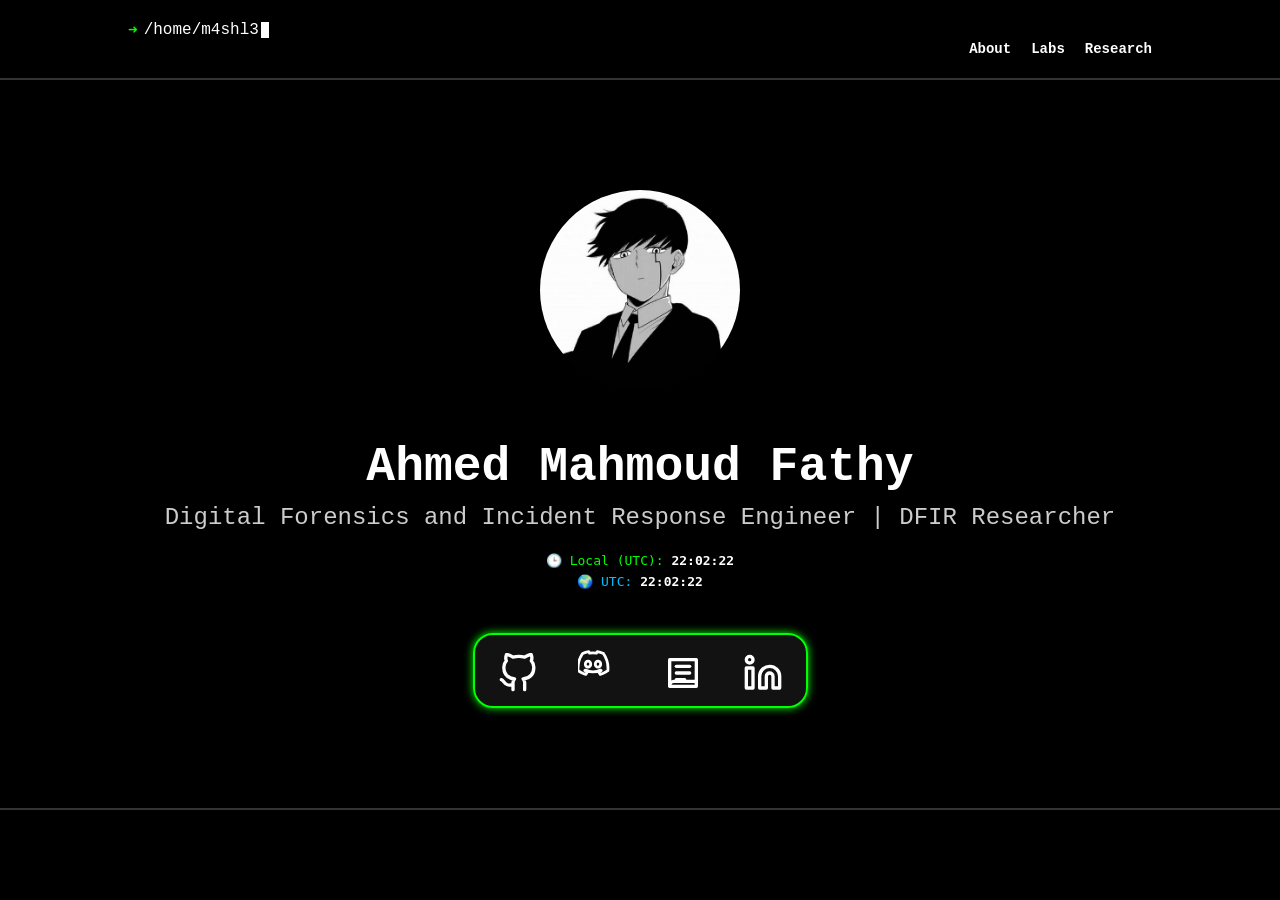
==== index.html @ f7004a01 "Update index.html" ====
<!DOCTYPE html>
<html lang="en">
<head>
    <meta charset="UTF-8" />
    <meta name="viewport" content="width=device-width, initial-scale=1.0"/>
    <title>M4shl3</title>
    <link rel="stylesheet" href="styles.css">
	<link rel="icon" href="portrait.ico" type="image/x-icon">
</head>
<body>


	
	<header>
		<div class="container">
			<!-- Logo / Terminal prompt -->
			<div class="logo-terminal" style="position: relative;">
				<span class="terminal-arrow">➜</span>
				<span class="terminal-path">/home/m4shl3</span>
				<span class="terminal-cursor"></span>
				<!-- Hidden clickable overlay -->
				<a href="index.html" class="terminal-link"></a>
			</div>

			<!-- Navigation menu -->
			<nav class="menu">
				<ul>
					<li><a href="about.html">About</a></li>
					<li><a href="labs.html">Labs</a></li>
					<li><a href="research/index.html">Research</a></li>
				</ul>
			</nav>
		</div>
	</header>

	

    <main>
        <div class="container">
            <div class="portrait-container">
                <div class="portrait-wrapper">
				<img src="portrait.jpg" alt="Portrait of Boleii" class="portrait front">
				<img src="another-portrait.jpg" alt="Another Portrait of Boleii" class="portrait back">
                </div>
            </div>

            <div class="days-since">
                <h1>Ahmed Mahmoud Fathy</h1>
				<p>
				 Digital Forensics and Incident Response Engineer | DFIR Researcher
				</p>
				<p>
				
				 <div style="margin-top: 20px;"></div>
				 
				</p>				
                
				
				<div id="days" class="time">Loading...</div>
            </div>

            <div class="social-links dock">
			  <a href="https://github.com/M4shl3" target="_blank" aria-label="GitHub Profile">
				<!-- GitHub SVG -->
				<svg xmlns="http://www.w3.org/2000/svg" width="40" height="40" viewBox="0 0 24 24" 
					 fill="none" stroke="currentColor" stroke-width="2" stroke-linecap="round" 
					 stroke-linejoin="round">
				  <path d="M9 19c-5 1.5-5-2.5-7-3m14 6v-3.87a3.37 
				  3.37 0 0 0-.94-2.61c3.14-.35 6.44-1.54 
				  6.44-7A5.44 5.44 0 0 0 20 4.77 5.07 
				  5.07 0 0 0 19.91 1S18.73.65 16 
				  2.48a13.38 13.38 0 0 0-7 
				  0C6.27.65 5.09 1 5.09 
				  1A5.07 5.07 0 0 0 5 
				  4.77a5.44 5.44 0 0 0-1.5 
				  3.78c0 5.42 3.3 6.61 
				  6.44 7A3.37 3.37 0 0 0 
				  9 18.13V22"></path>
				</svg>
			  </a>

			<a href="https://discord.com/users/844625487879471104" target="_blank" aria-label="Message me on Discord">
				  <!-- Discord SVG -->
				<svg xmlns="http://www.w3.org/2000/svg" width="45" height="45" 
				       viewBox="0 0 24 24" fill="none" stroke="currentColor" 
				       stroke-width="1.5" stroke-linecap="round" stroke-linejoin="round">
				    <path d="M13.545 2.907a13.2 13.2 0 0 0-3.257-1.011.05.05 0 0 0-.052.025c-.141.25-.297.577-.406.833a12.2 12.2 0 0 0-3.658 0 8 8 0 0 0-.412-.833.05.05 0 0 0-.052-.025c-1.125.194-2.22.534-3.257 1.011a.04.04 0 0 0-.021.018C.356 6.024-.213 9.047.066 12.032q.003.022.021.037a13.3 13.3 0 0 0 3.995 2.02.05.05 0 0 0 .056-.019q.463-.63.818-1.329a.05.05 0 0 0-.01-.059l-.018-.011a9 9 0 0 1-1.248-.595.05.05 0 0 1-.02-.066l.015-.019q.127-.095.248-.195a.05.05 0 0 1 .051-.007c2.619 1.196 5.454 1.196 8.041 0a.05.05 0 0 1 .053.007q.121.1.248.195a.05.05 0 0 1-.004.085 8 8 0 0 1-1.249.594.05.05 0 0 0-.03.03.05.05 0 0 0 .003.041c.24.465.515.909.817 1.329a.05.05 0 0 0 .056.019 13.2 13.2 0 0 0 4.001-2.02.05.05 0 0 0 .021-.037c.334-3.451-.559-6.449-2.366-9.106a.03.03 0 0 0-.02-.019m-8.198 7.307c-.789 0-1.438-.724-1.438-1.612s.637-1.613 1.438-1.613c.807 0 1.45.73 1.438 1.613 0 .888-.637 1.612-1.438 1.612m5.316 0c-.788 0-1.438-.724-1.438-1.612s.637-1.613 1.438-1.613c.807 0 1.451.73 1.438 1.613 0 .888-.631 1.612-1.438 1.612"/>
				</svg>
			</a>

			  <!-- Blog -->
			  <a href="https://hackmd.io/@M4shl3" target="_blank" aria-label="Blog">
				<svg xmlns="http://www.w3.org/2000/svg" width="40" height="40" 
					 viewBox="0 0 24 24" fill="none" stroke="currentColor" 
					 stroke-width="2" stroke-linecap="round" stroke-linejoin="round">
				  <path d="M4 19.5A2.5 2.5 0 0 1 6.5 17H20" />
				  <path d="M4 4h16v16H4z" />
				  <line x1="8" y1="8" x2="16" y2="8" />
				  <line x1="8" y1="12" x2="16" y2="12" />
				  <line x1="8" y1="16" x2="13" y2="16" />
				</svg>
			  </a>

			  <!-- LinkedIn -->
			  <a href="https://www.linkedin.com/in/m4shl3/" target="_blank" aria-label="LinkedIn Profile">
				<svg xmlns="http://www.w3.org/2000/svg" width="40" height="40" 
					 viewBox="0 0 24 24" fill="none" stroke="currentColor" 
					 stroke-width="2" stroke-linecap="round" stroke-linejoin="round">
				  <path d="M16 8a6 6 0 0 1 6 6v7h-4v-7a2 
				  2 0 0 0-4 0v7h-4v-7a6 6 
				  0 0 1 6-6z" />
				  <rect x="2" y="9" width="4" height="12" />
				  <circle cx="4" cy="4" r="2" />
				</svg>
			  </a>
			</div>

        </div>
    </main>

    <footer>
        <div class="container"></div>
    </footer>

	<script>
    function updateClock() {
        const now = new Date();

        // Local time
        let hours = now.getHours();
        let minutes = now.getMinutes();
        let seconds = now.getSeconds();
        hours = hours < 10 ? "0" + hours : hours;
        minutes = minutes < 10 ? "0" + minutes : minutes;
        seconds = seconds < 10 ? "0" + seconds : seconds;
        const localTime = `${hours}:${minutes}:${seconds}`;

        // UTC time
        let utcHours = now.getUTCHours();
        let utcMinutes = now.getUTCMinutes();
        let utcSeconds = now.getUTCSeconds();
        utcHours = utcHours < 10 ? "0" + utcHours : utcHours;
        utcMinutes = utcMinutes < 10 ? "0" + utcMinutes : utcMinutes;
        utcSeconds = utcSeconds < 10 ? "0" + utcSeconds : utcSeconds;
        const utcTime = `${utcHours}:${utcMinutes}:${utcSeconds}`;

        // Get local timezone name
        const timeZoneName = Intl.DateTimeFormat().resolvedOptions().timeZone;

        // Decorated output
        const clockElement = document.getElementById('days');
        if (clockElement) {
            clockElement.innerHTML = `
                <div style="font-family: monospace; line-height: 1.6;">
                    <span style="color: #00ff00;">🕒 Local (${timeZoneName}):</span> <strong>${localTime}</strong><br/>
                    <span style="color: #00bfff;">🌍 UTC:</span> <strong>${utcTime}</strong>
                </div>
            `;
        }
    }

    setInterval(updateClock, 1000);
    updateClock();
	</script>


</body>
</html>
---- styles.css ----
/* Basic resets */
body, h1, p, a {
  margin: 0;
  padding: 0;
  font-family: 'Courier New', Courier, monospace; /* Terminal look */
  color: #fff;
}

body {
  background-color: #000; /* Dark background */
}

.container {
  width: 80%;
  margin: 0 auto;
  max-width: 1200px;
}

/* Header */
header {
  background-color: #000;
  color: #fff;
  padding: 20px 0;
  border-bottom: 2px solid #333;
  box-shadow: 0 4px 6px rgba(0, 0, 0, 0.5);
  display: flex;
  justify-content: space-between;
  align-items: center;
  position: relative;
}

.logo {
  display: flex;
  align-items: center;
}

.logo__mark {
  font-size: 20px;
  margin-right: 8px;
  color: #ffffff;
  font-weight: bold;
}

.logo__text {
  font-size: 16px;
  text-decoration: none;
  color: #ffffff;
  font-weight: bold;
  position: relative;
}

.logo__cursor {
  display: inline-block;
  width: 8px;
  height: 1em;
  background-color: #ffffff;
  margin-left: 1px;
  animation: blink 1s step-start infinite;
  position: relative;
  right: -12px;
  top: 0.1em;
}

@keyframes blink {
  0% { opacity: 1; }
  50% { opacity: 0; }
  100% { opacity: 1; }
}


/* Navigation menu */
.menu {
  display: flex;
  align-items: center;
  justify-content: flex-end;
  margin-left: auto;
}

.menu ul {
  list-style: none;
  display: flex;
  margin: 0;
  padding: 0;
}

.menu li {
  margin-left: 20px;
}

.menu a {
  color: #ffffff;
  text-decoration: none;
  font-size: 14px;
  font-weight: bold;
}

.menu a:hover {
  text-decoration: underline;
}

/* Main content */
main {
  text-align: center;
  padding: 60px 0;
}

/* Portrait section */
.portrait-container {
  display: flex;
  justify-content: center;
  align-items: center;
  margin: 50px auto;
  width: 200px;
  height: 200px;
  position: relative;
}

.portrait-wrapper {
  position: relative;
  width: 100%;
  height: 100%;
}

.portrait {
  position: absolute;
  top: 0;
  left: 0;
  width: 100%;
  height: 100%;
  border-radius: 50%;
  object-fit: cover;
  transition: opacity 0.6s ease-in-out;
}

/* Show front by default */
.front {
  opacity: 1;
  z-index: 2;
}

/* Hide back until hover */
.back {
  opacity: 0;
  z-index: 1;
}

/* Hover fade effect */
.portrait-wrapper:hover .front {
  opacity: 0;
}

.portrait-wrapper:hover .back {
  opacity: 1;
}

/* Typography */
h1 {
  font-size: 48px;
  margin-bottom: 10px;
  font-weight: bold;
}

p {
  font-size: 24px;
  color: #ccc;
}

/* Social links */
.social-links {
  margin-top: 20px;
}

.social-links a {
  margin: 0 10px;
  color: #ffffff;
  text-decoration: none;
}

.social-links svg {
  vertical-align: middle;
}

/* Badge section */
.badge-container {
  position: relative;
  width: 190%;
  height: 50%;
  margin-top: 20px;
}

.badge {
  position: relative;
  display: block;
  margin: 10px auto;
  width: 300px;
  height: auto;
}

/* Labs grid */
.lab-card-upper {
  position: relative;
  overflow: hidden;
  border-radius: 12px;
  box-shadow: 0 4px 8px rgba(0,0,0,0.6);
  transition: transform 0.3s ease;
  aspect-ratio: 4 / 3;
  background: linear-gradient(135deg, #1a1a2e 0%, #16213e 100%);
}

.lab-card-upper img {
  width: 100%;
  height: 100%;
  display: block;
  border-radius: 12px;
  object-fit: cover;
}

.lab-card-upper:hover {
  transform: scale(1.02);
}

/* Lower Section Cards - Original format */
.lab-card {
  position: relative;
  overflow: hidden;
  border-radius: 12px;
  box-shadow: 0 4px 8px rgba(0,0,0,0.6);
  transition: transform 0.3s ease;
  aspect-ratio: 5 / 3;
  background: #000;
}

.lab-card img {
  width: 100%;
  height: 100%;
  display: block;
  border-radius: 12px;
  object-fit: contain;
}

.lab-card:hover {
  transform: scale(1.02);
}


/* Caption (bottom trail) */
.lab-caption {
  position: absolute;
  bottom: 0;
  left: 0;
  width: 100%;
  background: rgba(0, 0, 0, 0.7);
  color: #fff;
  font-size: 16px;
  padding: 10px;
  text-align: center;
  border-radius: 0 0 12px 12px;
}

/* Footer */
footer {
  background-color: #000;
  color: #ffffff;
  padding: 10px 0;
  text-align: center;
  border-top: 2px solid #333;
  box-shadow: 0 -4px 6px rgba(0, 0, 0, 0.5);
}

.difficulty-hard {
  color: red;
  font-weight: bold;
}

.difficulty-medium {
  color: orange;
  font-weight: bold;
}

.difficulty-easy {
  color: limegreen;
  font-weight: bold;
}


/*-------------------------------------------------------------------------------------------------------------*/


.dock {
  position: relative;
  display: flex;
  justify-content: center;
  align-items: flex-end;
  gap: 20px;
  padding: 15px;
  background: rgba(20, 20, 20, 0.9);
  border-radius: 20px;
  width: fit-content;
  margin: 40px auto;
  box-shadow: 0 6px 20px rgba(0, 0, 0, 0.6);
  overflow: visible;
}

/* Thin static light border along the edges */
.dock::before {
  content: '';
  position: absolute;
  top: 0; left: 0; right: 0; bottom: 0;
  border-radius: 20px;       /* match dock corners */
  border: 2px solid lime;    /* thin line around edges */
  box-shadow: 0 0 8px lime;  /* subtle neon glow */
  pointer-events: none;
  z-index: 1;
  background: transparent;    /* ensure center stays transparent */
}

.dock a svg {
  transition: transform 0.25s ease, filter 0.25s ease;
  cursor: pointer;
}

.dock a:hover svg {
  transform: translateY(-12px) scale(1.3);
  filter: drop-shadow(0 4px 8px rgba(0, 0, 0, 0.6));
}


/*-------------------------------------------------------------------------------------------------------------*/


/* Terminal-style logo */
.logo-terminal {
    display: flex;
    align-items: center;
    font-family: 'Menlo', 'Courier New', monospace;
    font-size: 16px;
    position: relative; /* needed for overlay */
    cursor: default;
}

/* macOS-style prompt arrow */
.terminal-arrow {
    color: #00ff00; /* green like mac terminal */
    font-weight: bold;
    margin-right: 6px;
}

/* Command path */
.terminal-path {
    color: #ffffff;
}

/* Blinking cursor */
.terminal-cursor {
    display: inline-block;
    width: 8px;
    height: 1em;
    background-color: #ffffff;
    margin-left: 2px;
    animation: blink 1s step-start infinite;
}

/* Blinking animation */
@keyframes blink {
    0%, 50% { opacity: 1; }
    51%, 100% { opacity: 0; }
}

/* Hidden clickable overlay for the terminal prompt */
.terminal-link {
    position: absolute;
    top: 0;
    left: 0;
    width: 100%;
    height: 100%;
    z-index: 5;           /* above text but below menu */
    background: transparent;
    cursor: pointer;
}

/* Navigation menu */
.menu {
    display: flex;
    align-items: center;
    justify-content: flex-end;
    margin-left: auto;
}

.menu ul {
    list-style: none;
    display: flex;
    margin: 0;
    padding: 0;
}

.menu li {
    margin-left: 20px;
}

.menu a {
    color: #ffffff;
    text-decoration: none;
    font-size: 14px;
    font-weight: bold;
}

.menu a:hover {
    text-decoration: underline;
}


/*-------------------------------------------------------------------------------------------------------------*/

/* Green neon border around lab PNGs */
.lab-card::before {
  content: '';
  position: absolute;
  top: 0; left: 0; right: 0; bottom: 0;
  border-radius: 12px;       /* match .lab-card corners */
  border: 2px solid lime;    /* thin lime border */
  box-shadow: 0 0 8px lime;  /* subtle neon glow */
  pointer-events: none;      /* allow clicks through */
  z-index: 2;                /* sit above the image */
}



/*-------------------------------------------------------------------------------------------------------------*/

/* Back to Top — Clean Neon Lime Square (No Pulse) */
.back-to-top-btn {
  position: fixed;
  bottom: 75px;
  right: 30px;
  width: 38px;
  height: 38px;
  border-radius: 5px; /* slight rounding for smooth neon edges */
  border: 2px solid lime;
  background: rgba(0, 255, 0, 0.05);
  box-shadow:
    0 0 6px lime,
    inset 0 0 4px lime;
  color: #ffffff; /* white caret glyph */
  font-size: 18px;
  font-weight: bold;
  cursor: pointer;
  opacity: 0;
  visibility: hidden;
  display: flex;
  align-items: center;
  justify-content: center;
  transition:
    opacity 0.4s ease,
    transform 0.3s ease,
    box-shadow 0.3s ease;
  z-index: 1000;
}

/* Hover — brighter neon */
@media (hover: hover) {
  .back-to-top-btn:hover {
    transform: scale(1.1);
    box-shadow:
      0 0 12px lime,
      inset 0 0 6px lime;
  }
}

/* Show when scrolled down */
.back-to-top-btn.show {
  opacity: 1;
  visibility: visible;
}

/* Mobile adjustments */
@media (max-width: 768px) {
  .back-to-top-btn {
    width: 34px;
    height: 34px;
    bottom: 65px;
    right: 20px;
    font-size: 16px;
  }
}



/*-------------------------------------------------------------------------------------------------------------*/



/* ==========================================
   Labs Platform Section — Unified Styling
   ========================================== */

.labs-section {
  display: flex;
  flex-direction: column;
  align-items: center;
  justify-content: center;
  background-color: #000;
  padding: 25px 0; /* increased spacing for visual balance */
}

.labs-platform {
  display: flex;
  justify-content: center;
  align-items: center;
  margin-bottom: 50px; /* space between logo and labs grid */
}

.labs-logo {
  width: 280px;
  height: auto;
  display: block;
  margin: 0 auto;
  transition: transform 0.3s ease, filter 0.3s ease;
}

/* Unified hover glow (matches your theme) */
.labs-logo:hover {
  transform: scale(1.05);
  filter: drop-shadow(0 0 16px rgba(0, 255, 255, 0.6));
}

/* Grid spacing refinement (keeps your cards neat) */
.labs-grid {
  display: grid;
  grid-template-columns: repeat(auto-fit, minmax(320px, 1fr));
  gap: 25px;
  justify-content: center;
  width: 100%;
  max-width: 1200px;
}

/* Visual separator between platform groups */
.labs-section:not(:last-of-type)::after {
  content: "";
  display: block;
  width: 60%;
  height: 1px;
  background: linear-gradient(to right, transparent, rgba(0, 255, 255, 0.3), transparent);
  margin-top: 80px;
}
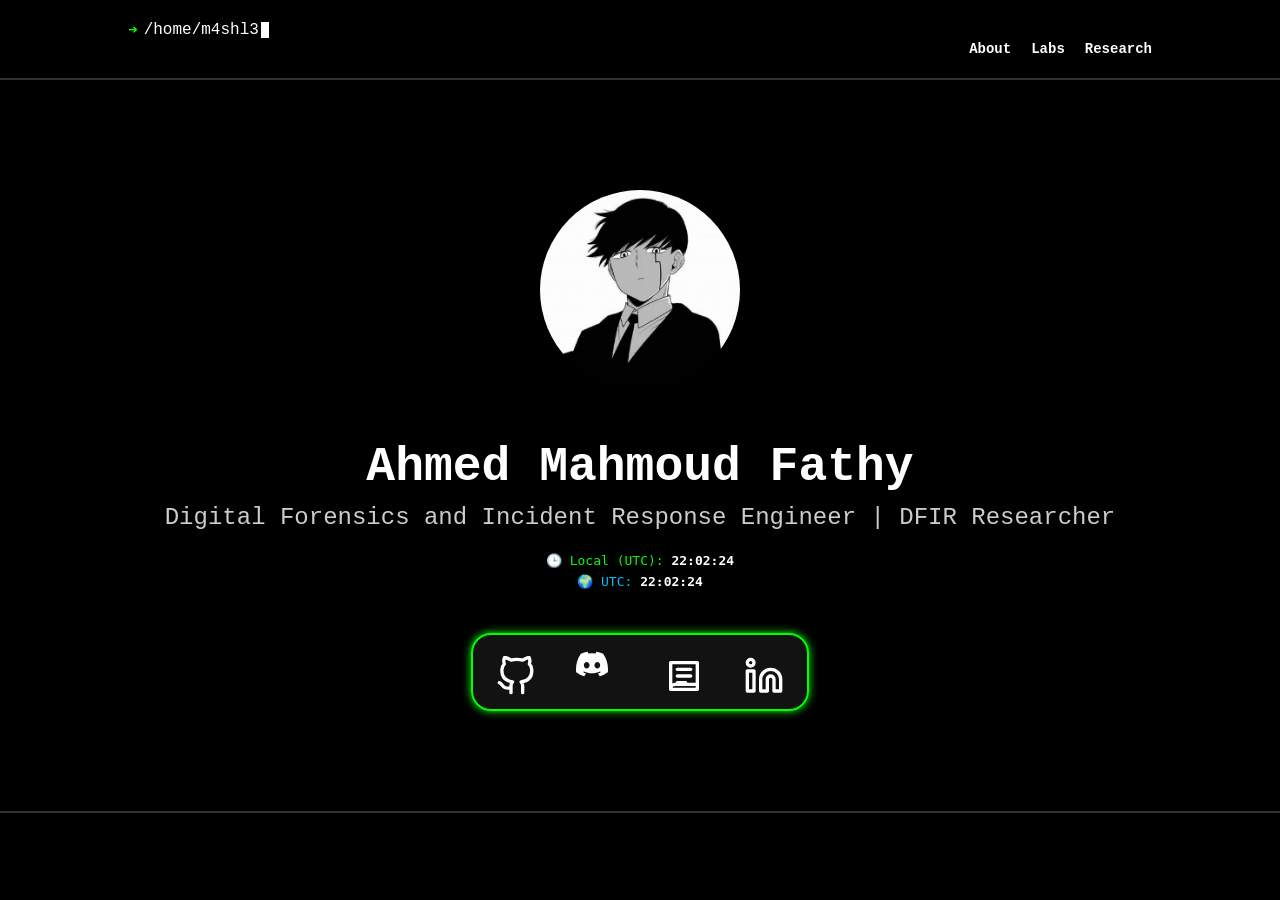
==== commit 8327fdda: "Update index.html" ====
--- a/index.html
+++ b/index.html
@@ -80,13 +80,11 @@
 			  </a>
 
 			<a href="https://discord.com/users/844625487879471104" target="_blank" aria-label="Message me on Discord">
-				  <!-- Discord SVG -->
-				<svg xmlns="http://www.w3.org/2000/svg" width="45" height="45" 
-				       viewBox="0 0 24 24" fill="none" stroke="currentColor" 
-				       stroke-width="1.5" stroke-linecap="round" stroke-linejoin="round">
+				<svg xmlns="http://www.w3.org/2000/svg" width="48" height="48" viewBox="0 0 24 24" fill="currentColor">
+				    <!-- Official Discord icon - larger version -->
 				    <path d="M13.545 2.907a13.2 13.2 0 0 0-3.257-1.011.05.05 0 0 0-.052.025c-.141.25-.297.577-.406.833a12.2 12.2 0 0 0-3.658 0 8 8 0 0 0-.412-.833.05.05 0 0 0-.052-.025c-1.125.194-2.22.534-3.257 1.011a.04.04 0 0 0-.021.018C.356 6.024-.213 9.047.066 12.032q.003.022.021.037a13.3 13.3 0 0 0 3.995 2.02.05.05 0 0 0 .056-.019q.463-.63.818-1.329a.05.05 0 0 0-.01-.059l-.018-.011a9 9 0 0 1-1.248-.595.05.05 0 0 1-.02-.066l.015-.019q.127-.095.248-.195a.05.05 0 0 1 .051-.007c2.619 1.196 5.454 1.196 8.041 0a.05.05 0 0 1 .053.007q.121.1.248.195a.05.05 0 0 1-.004.085 8 8 0 0 1-1.249.594.05.05 0 0 0-.03.03.05.05 0 0 0 .003.041c.24.465.515.909.817 1.329a.05.05 0 0 0 .056.019 13.2 13.2 0 0 0 4.001-2.02.05.05 0 0 0 .021-.037c.334-3.451-.559-6.449-2.366-9.106a.03.03 0 0 0-.02-.019m-8.198 7.307c-.789 0-1.438-.724-1.438-1.612s.637-1.613 1.438-1.613c.807 0 1.45.73 1.438 1.613 0 .888-.637 1.612-1.438 1.612m5.316 0c-.788 0-1.438-.724-1.438-1.612s.637-1.613 1.438-1.613c.807 0 1.451.73 1.438 1.613 0 .888-.631 1.612-1.438 1.612"/>
 				</svg>
-			</a>
+			   </a>
 
 			  <!-- Blog -->
 			  <a href="https://hackmd.io/@M4shl3" target="_blank" aria-label="Blog">
@@ -179,3 +177,4 @@
 
 
 
+
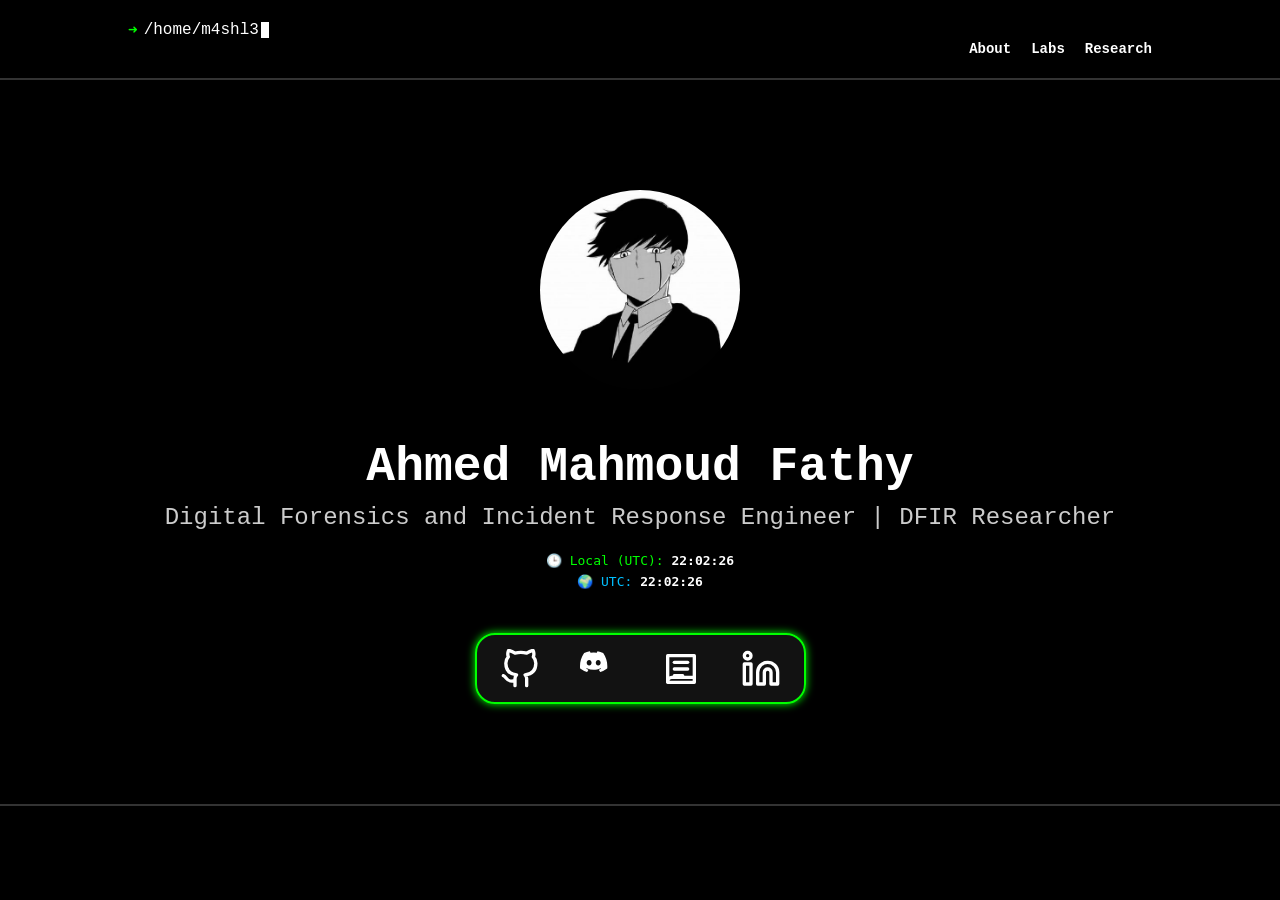
==== commit f9da04b1: "Update index.html" ====
--- a/index.html
+++ b/index.html
@@ -80,7 +80,7 @@
 			  </a>
 
 			<a href="https://discord.com/users/844625487879471104" target="_blank" aria-label="Message me on Discord">
-				<svg xmlns="http://www.w3.org/2000/svg" width="48" height="48" viewBox="0 0 24 24" fill="currentColor">
+				<svg xmlns="http://www.w3.org/2000/svg" width="41" height="41" viewBox="0 0 24 24" fill="currentColor">
 				    <!-- Official Discord icon - larger version -->
 				    <path d="M13.545 2.907a13.2 13.2 0 0 0-3.257-1.011.05.05 0 0 0-.052.025c-.141.25-.297.577-.406.833a12.2 12.2 0 0 0-3.658 0 8 8 0 0 0-.412-.833.05.05 0 0 0-.052-.025c-1.125.194-2.22.534-3.257 1.011a.04.04 0 0 0-.021.018C.356 6.024-.213 9.047.066 12.032q.003.022.021.037a13.3 13.3 0 0 0 3.995 2.02.05.05 0 0 0 .056-.019q.463-.63.818-1.329a.05.05 0 0 0-.01-.059l-.018-.011a9 9 0 0 1-1.248-.595.05.05 0 0 1-.02-.066l.015-.019q.127-.095.248-.195a.05.05 0 0 1 .051-.007c2.619 1.196 5.454 1.196 8.041 0a.05.05 0 0 1 .053.007q.121.1.248.195a.05.05 0 0 1-.004.085 8 8 0 0 1-1.249.594.05.05 0 0 0-.03.03.05.05 0 0 0 .003.041c.24.465.515.909.817 1.329a.05.05 0 0 0 .056.019 13.2 13.2 0 0 0 4.001-2.02.05.05 0 0 0 .021-.037c.334-3.451-.559-6.449-2.366-9.106a.03.03 0 0 0-.02-.019m-8.198 7.307c-.789 0-1.438-.724-1.438-1.612s.637-1.613 1.438-1.613c.807 0 1.45.73 1.438 1.613 0 .888-.637 1.612-1.438 1.612m5.316 0c-.788 0-1.438-.724-1.438-1.612s.637-1.613 1.438-1.613c.807 0 1.451.73 1.438 1.613 0 .888-.631 1.612-1.438 1.612"/>
 				</svg>
@@ -178,3 +178,4 @@
 
 
 
+
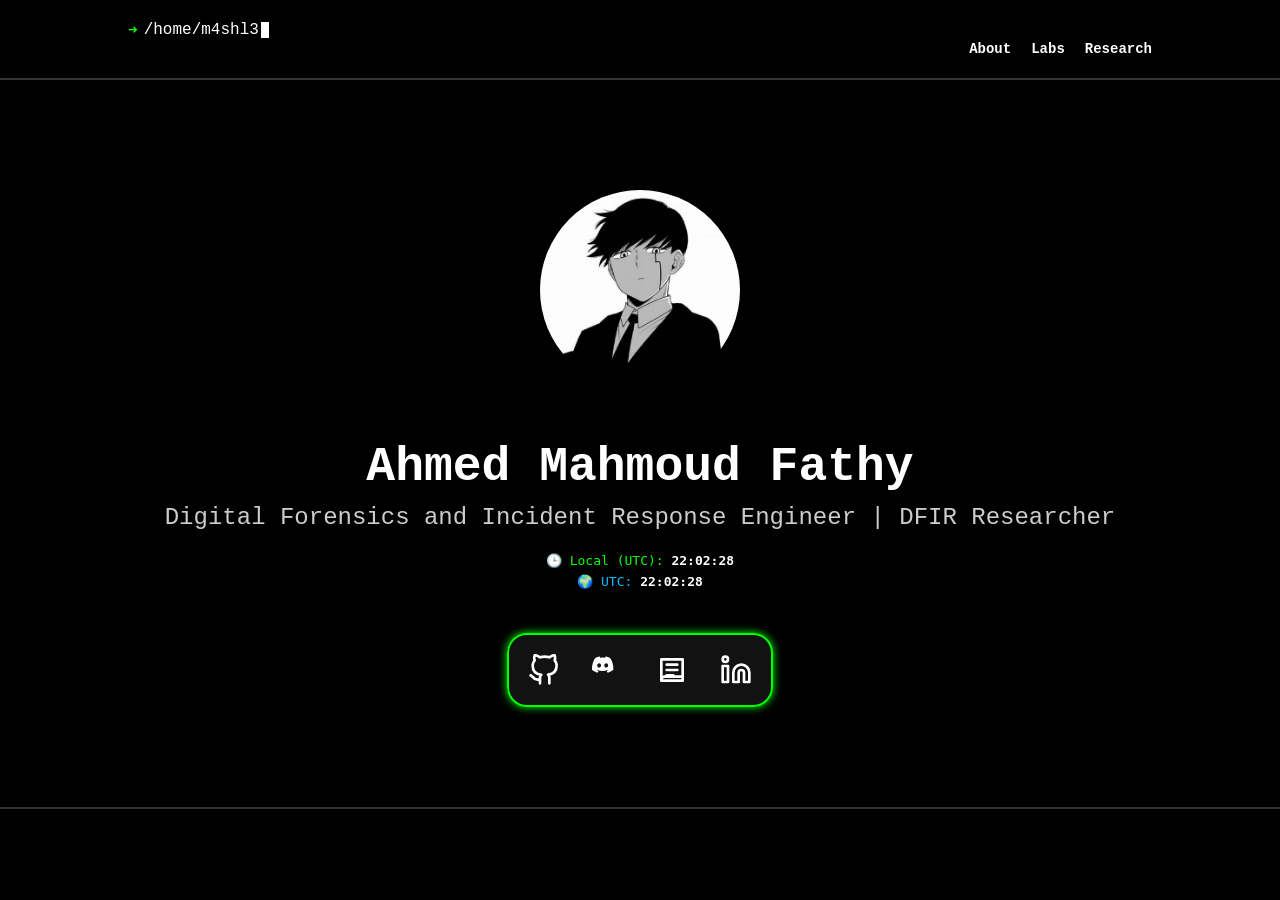
==== commit 341ed4a4: "Update index.html" ====
--- a/index.html
+++ b/index.html
@@ -62,7 +62,7 @@
             <div class="social-links dock">
 			  <a href="https://github.com/M4shl3" target="_blank" aria-label="GitHub Profile">
 				<!-- GitHub SVG -->
-				<svg xmlns="http://www.w3.org/2000/svg" width="40" height="40" viewBox="0 0 24 24" 
+				<svg xmlns="http://www.w3.org/2000/svg" viewBox="0 0 24 24" 
 					 fill="none" stroke="currentColor" stroke-width="2" stroke-linecap="round" 
 					 stroke-linejoin="round">
 				  <path d="M9 19c-5 1.5-5-2.5-7-3m14 6v-3.87a3.37 
@@ -80,7 +80,7 @@
 			  </a>
 
 			<a href="https://discord.com/users/844625487879471104" target="_blank" aria-label="Message me on Discord">
-				<svg xmlns="http://www.w3.org/2000/svg" width="41" height="41" viewBox="0 0 24 24" fill="currentColor">
+				<svg xmlns="http://www.w3.org/2000/svg" viewBox="0 0 24 24" fill="currentColor">
 				    <!-- Official Discord icon - larger version -->
 				    <path d="M13.545 2.907a13.2 13.2 0 0 0-3.257-1.011.05.05 0 0 0-.052.025c-.141.25-.297.577-.406.833a12.2 12.2 0 0 0-3.658 0 8 8 0 0 0-.412-.833.05.05 0 0 0-.052-.025c-1.125.194-2.22.534-3.257 1.011a.04.04 0 0 0-.021.018C.356 6.024-.213 9.047.066 12.032q.003.022.021.037a13.3 13.3 0 0 0 3.995 2.02.05.05 0 0 0 .056-.019q.463-.63.818-1.329a.05.05 0 0 0-.01-.059l-.018-.011a9 9 0 0 1-1.248-.595.05.05 0 0 1-.02-.066l.015-.019q.127-.095.248-.195a.05.05 0 0 1 .051-.007c2.619 1.196 5.454 1.196 8.041 0a.05.05 0 0 1 .053.007q.121.1.248.195a.05.05 0 0 1-.004.085 8 8 0 0 1-1.249.594.05.05 0 0 0-.03.03.05.05 0 0 0 .003.041c.24.465.515.909.817 1.329a.05.05 0 0 0 .056.019 13.2 13.2 0 0 0 4.001-2.02.05.05 0 0 0 .021-.037c.334-3.451-.559-6.449-2.366-9.106a.03.03 0 0 0-.02-.019m-8.198 7.307c-.789 0-1.438-.724-1.438-1.612s.637-1.613 1.438-1.613c.807 0 1.45.73 1.438 1.613 0 .888-.637 1.612-1.438 1.612m5.316 0c-.788 0-1.438-.724-1.438-1.612s.637-1.613 1.438-1.613c.807 0 1.451.73 1.438 1.613 0 .888-.631 1.612-1.438 1.612"/>
 				</svg>
@@ -88,7 +88,7 @@
 
 			  <!-- Blog -->
 			  <a href="https://hackmd.io/@M4shl3" target="_blank" aria-label="Blog">
-				<svg xmlns="http://www.w3.org/2000/svg" width="40" height="40" 
+				<svg xmlns="http://www.w3.org/2000/svg" 
 					 viewBox="0 0 24 24" fill="none" stroke="currentColor" 
 					 stroke-width="2" stroke-linecap="round" stroke-linejoin="round">
 				  <path d="M4 19.5A2.5 2.5 0 0 1 6.5 17H20" />
@@ -101,7 +101,7 @@
 
 			  <!-- LinkedIn -->
 			  <a href="https://www.linkedin.com/in/m4shl3/" target="_blank" aria-label="LinkedIn Profile">
-				<svg xmlns="http://www.w3.org/2000/svg" width="40" height="40" 
+				<svg xmlns="http://www.w3.org/2000/svg" 
 					 viewBox="0 0 24 24" fill="none" stroke="currentColor" 
 					 stroke-width="2" stroke-linecap="round" stroke-linejoin="round">
 				  <path d="M16 8a6 6 0 0 1 6 6v7h-4v-7a2 
@@ -179,3 +179,4 @@
 
 
 
+
--- a/styles.css
+++ b/styles.css
@@ -168,17 +168,28 @@
 /* Social links */
 .social-links {
   margin-top: 20px;
+  display: flex;
+  justify-content: center;
+  align-items: center;
+  gap: 20px;
 }
 
 .social-links a {
-  margin: 0 10px;
+  width: 44px;
+  height: 44px;
   color: #ffffff;
   text-decoration: none;
+
+  display: flex;
+  align-items: center;
+  justify-content: center;
 }
 
 .social-links svg {
-  vertical-align: middle;
-}
+  width: 32px;
+  height: 32px;
+}
+
 
 /* Badge section */
 .badge-container {
@@ -549,3 +560,4 @@
 
 
 
+
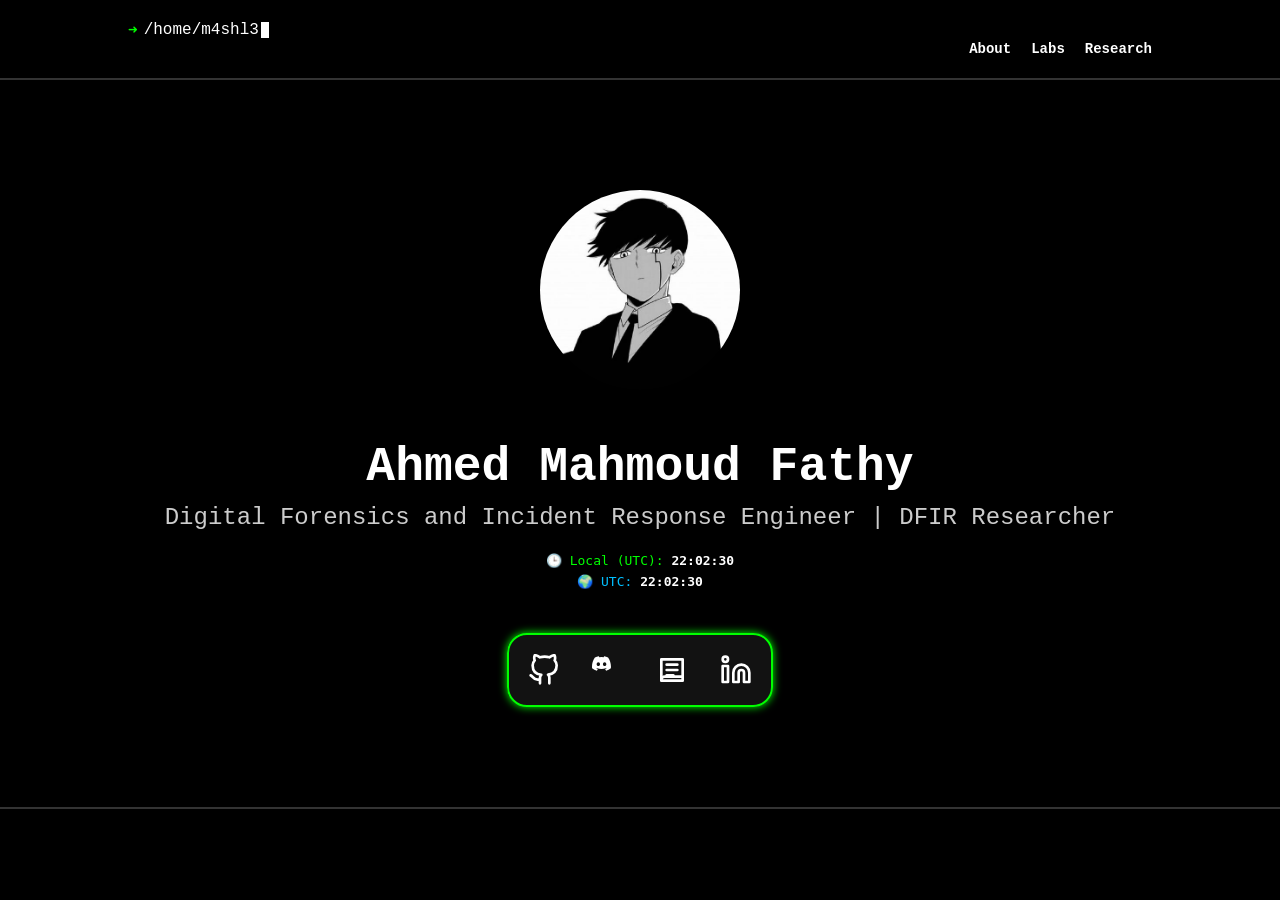
==== commit 09f87b19: "Update index.html" ====
--- a/index.html
+++ b/index.html
@@ -80,7 +80,7 @@
 			  </a>
 
 			<a href="https://discord.com/users/844625487879471104" target="_blank" aria-label="Message me on Discord">
-				<svg xmlns="http://www.w3.org/2000/svg" viewBox="0 0 24 24" fill="currentColor">
+				<svg xmlns="http://www.w3.org/2000/svg" viewBox="0 0 27 27" fill="currentColor">
 				    <!-- Official Discord icon - larger version -->
 				    <path d="M13.545 2.907a13.2 13.2 0 0 0-3.257-1.011.05.05 0 0 0-.052.025c-.141.25-.297.577-.406.833a12.2 12.2 0 0 0-3.658 0 8 8 0 0 0-.412-.833.05.05 0 0 0-.052-.025c-1.125.194-2.22.534-3.257 1.011a.04.04 0 0 0-.021.018C.356 6.024-.213 9.047.066 12.032q.003.022.021.037a13.3 13.3 0 0 0 3.995 2.02.05.05 0 0 0 .056-.019q.463-.63.818-1.329a.05.05 0 0 0-.01-.059l-.018-.011a9 9 0 0 1-1.248-.595.05.05 0 0 1-.02-.066l.015-.019q.127-.095.248-.195a.05.05 0 0 1 .051-.007c2.619 1.196 5.454 1.196 8.041 0a.05.05 0 0 1 .053.007q.121.1.248.195a.05.05 0 0 1-.004.085 8 8 0 0 1-1.249.594.05.05 0 0 0-.03.03.05.05 0 0 0 .003.041c.24.465.515.909.817 1.329a.05.05 0 0 0 .056.019 13.2 13.2 0 0 0 4.001-2.02.05.05 0 0 0 .021-.037c.334-3.451-.559-6.449-2.366-9.106a.03.03 0 0 0-.02-.019m-8.198 7.307c-.789 0-1.438-.724-1.438-1.612s.637-1.613 1.438-1.613c.807 0 1.45.73 1.438 1.613 0 .888-.637 1.612-1.438 1.612m5.316 0c-.788 0-1.438-.724-1.438-1.612s.637-1.613 1.438-1.613c.807 0 1.451.73 1.438 1.613 0 .888-.631 1.612-1.438 1.612"/>
 				</svg>
@@ -180,3 +180,4 @@
 
 
 
+
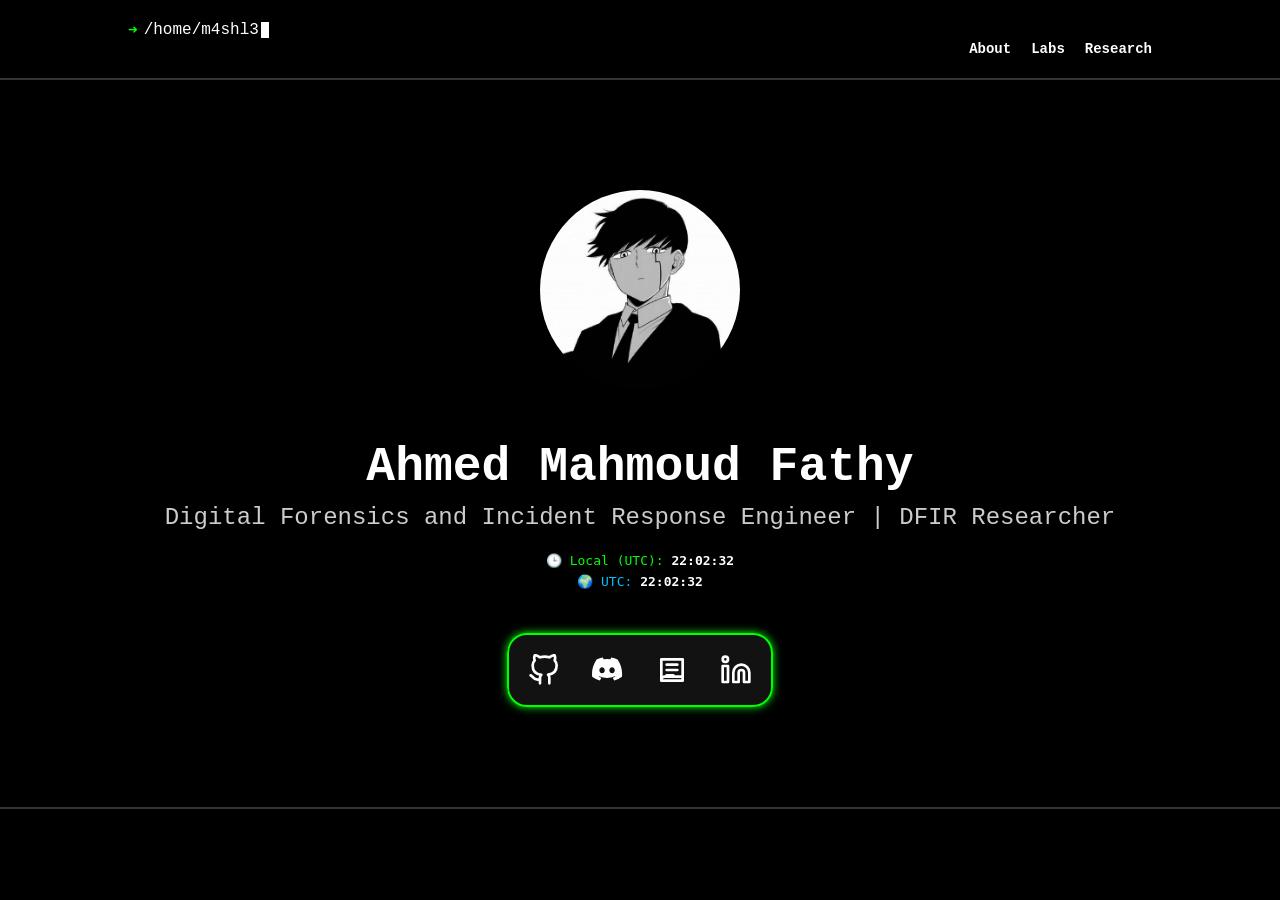
==== commit 846d329b: "Update index.html" ====
--- a/index.html
+++ b/index.html
@@ -80,7 +80,7 @@
 			  </a>
 
 			<a href="https://discord.com/users/844625487879471104" target="_blank" aria-label="Message me on Discord">
-				<svg xmlns="http://www.w3.org/2000/svg" viewBox="0 0 27 27" fill="currentColor">
+				<svg xmlns="http://www.w3.org/2000/svg" viewBox="0 0 17 17" fill="currentColor">
 				    <!-- Official Discord icon - larger version -->
 				    <path d="M13.545 2.907a13.2 13.2 0 0 0-3.257-1.011.05.05 0 0 0-.052.025c-.141.25-.297.577-.406.833a12.2 12.2 0 0 0-3.658 0 8 8 0 0 0-.412-.833.05.05 0 0 0-.052-.025c-1.125.194-2.22.534-3.257 1.011a.04.04 0 0 0-.021.018C.356 6.024-.213 9.047.066 12.032q.003.022.021.037a13.3 13.3 0 0 0 3.995 2.02.05.05 0 0 0 .056-.019q.463-.63.818-1.329a.05.05 0 0 0-.01-.059l-.018-.011a9 9 0 0 1-1.248-.595.05.05 0 0 1-.02-.066l.015-.019q.127-.095.248-.195a.05.05 0 0 1 .051-.007c2.619 1.196 5.454 1.196 8.041 0a.05.05 0 0 1 .053.007q.121.1.248.195a.05.05 0 0 1-.004.085 8 8 0 0 1-1.249.594.05.05 0 0 0-.03.03.05.05 0 0 0 .003.041c.24.465.515.909.817 1.329a.05.05 0 0 0 .056.019 13.2 13.2 0 0 0 4.001-2.02.05.05 0 0 0 .021-.037c.334-3.451-.559-6.449-2.366-9.106a.03.03 0 0 0-.02-.019m-8.198 7.307c-.789 0-1.438-.724-1.438-1.612s.637-1.613 1.438-1.613c.807 0 1.45.73 1.438 1.613 0 .888-.637 1.612-1.438 1.612m5.316 0c-.788 0-1.438-.724-1.438-1.612s.637-1.613 1.438-1.613c.807 0 1.451.73 1.438 1.613 0 .888-.631 1.612-1.438 1.612"/>
 				</svg>
@@ -181,3 +181,4 @@
 
 
 
+
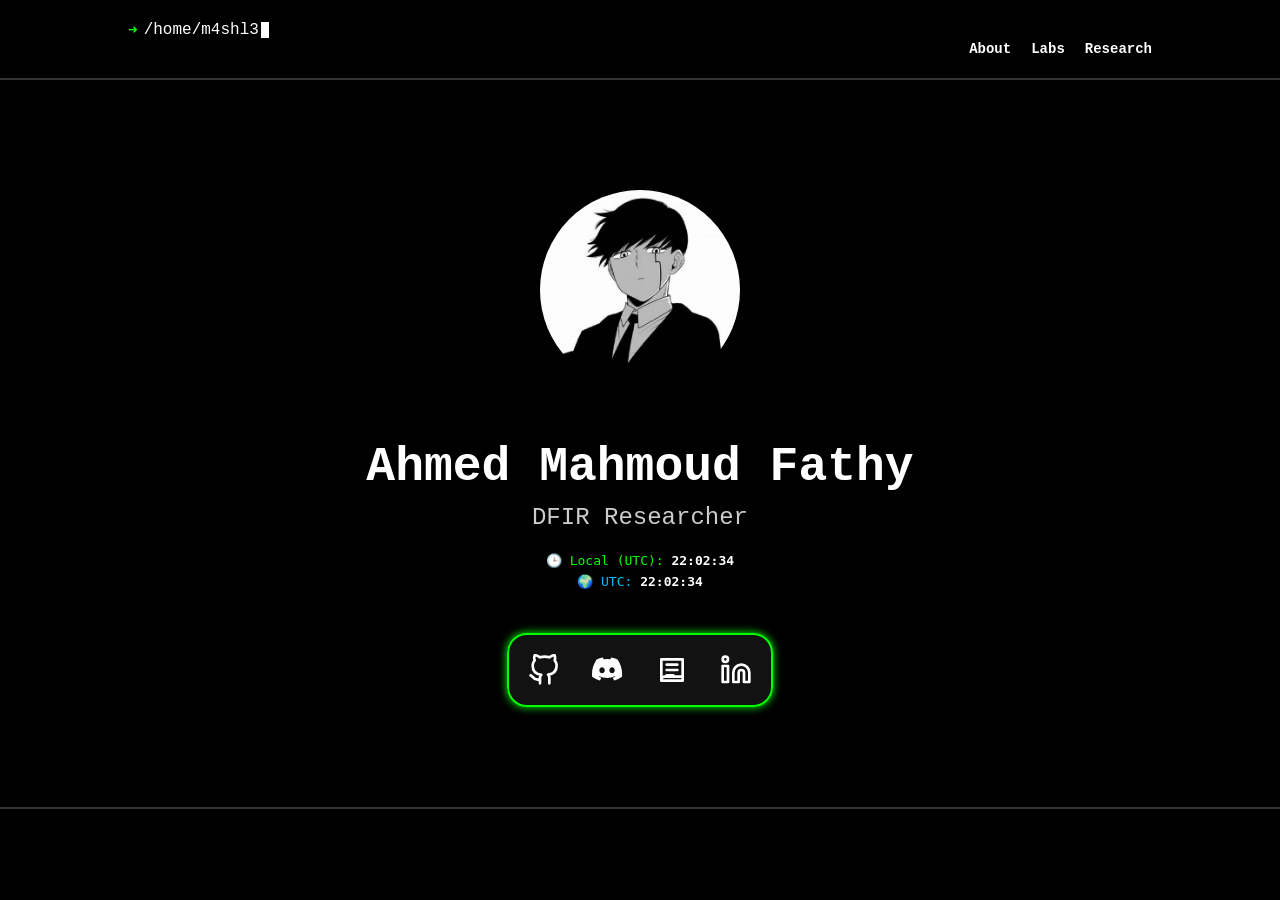
==== commit cd4c7a45: "Update index.html" ====
--- a/index.html
+++ b/index.html
@@ -47,7 +47,7 @@
             <div class="days-since">
                 <h1>Ahmed Mahmoud Fathy</h1>
 				<p>
-				 Digital Forensics and Incident Response Engineer | DFIR Researcher
+				  DFIR Researcher
 				</p>
 				<p>
 				
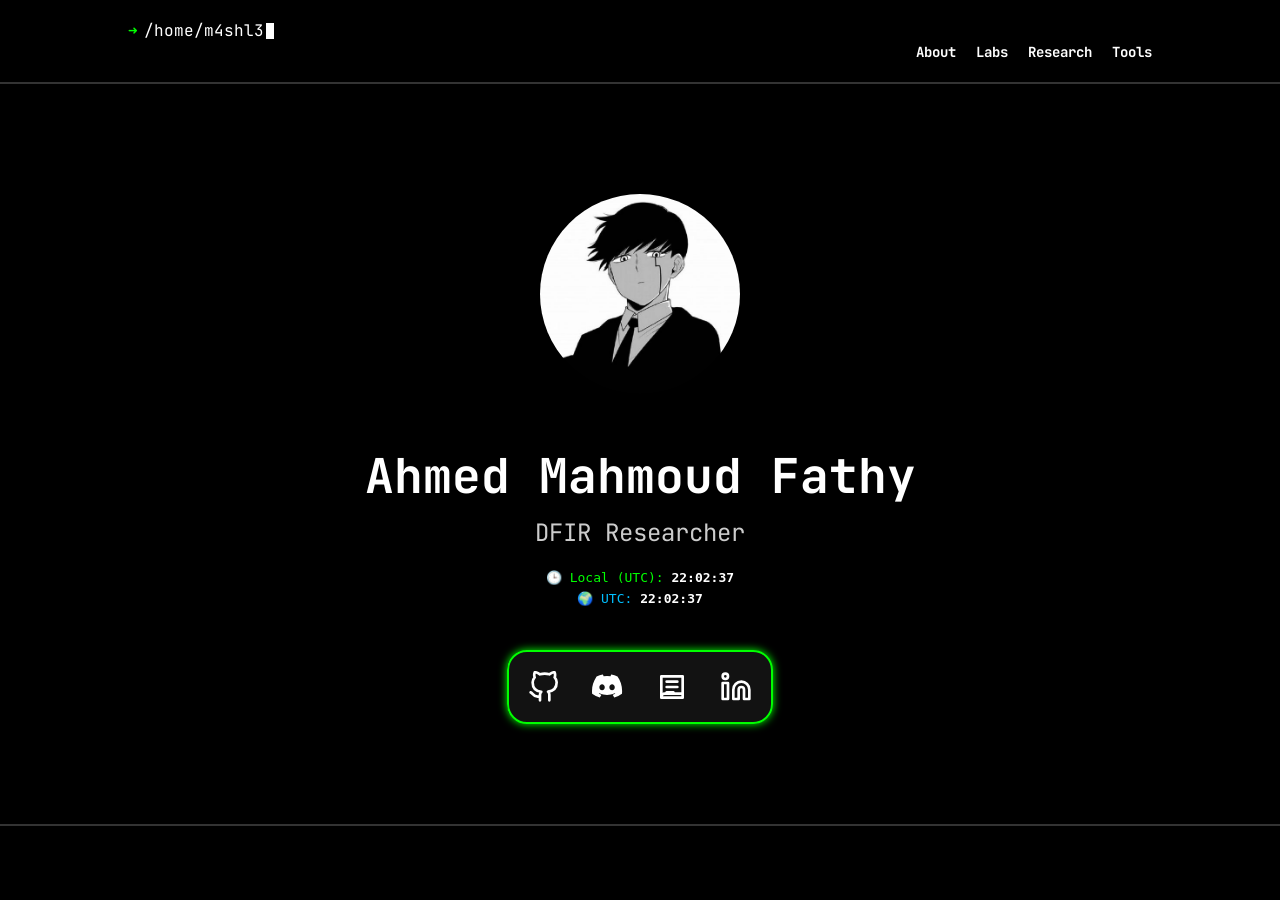
==== commit f5f473cd: "Add files via upload" ====
--- a/index.html
+++ b/index.html
@@ -27,7 +27,8 @@
 				<ul>
 					<li><a href="about.html">About</a></li>
 					<li><a href="labs.html">Labs</a></li>
-					<li><a href="research/index.html">Research</a></li>
+					<li><a href="research/index.html">Research</a></li>
+					<li><a href="tools.html">Tools</a></li>
 				</ul>
 			</nav>
 		</div>
--- a/styles.css
+++ b/styles.css
@@ -1,8 +1,15 @@
+/* Terminal-flavored monospace, but one actually designed for on-screen
+   reading — Courier New's thin strokes and tight hinting are legible on a
+   printed page, not a bright monitor. JetBrains Mono keeps the exact same
+   "terminal" character (fixed-width, coder-associated) while being far
+   easier on the eyes: taller x-height, more letter-spacing, better hinting. */
+@import url('https://fonts.googleapis.com/css2?family=JetBrains+Mono:wght@400;500;700&display=swap');
+
 /* Basic resets */
 body, h1, p, a {
   margin: 0;
   padding: 0;
-  font-family: 'Courier New', Courier, monospace; /* Terminal look */
+  font-family: 'JetBrains Mono', 'Cascadia Mono', Consolas, 'Courier New', monospace;
   color: #fff;
 }
 
@@ -343,7 +350,7 @@
 .logo-terminal {
     display: flex;
     align-items: center;
-    font-family: 'Menlo', 'Courier New', monospace;
+    font-family: 'JetBrains Mono', 'Menlo', 'Cascadia Mono', Consolas, 'Courier New', monospace;
     font-size: 16px;
     position: relative; /* needed for overlay */
     cursor: default;
